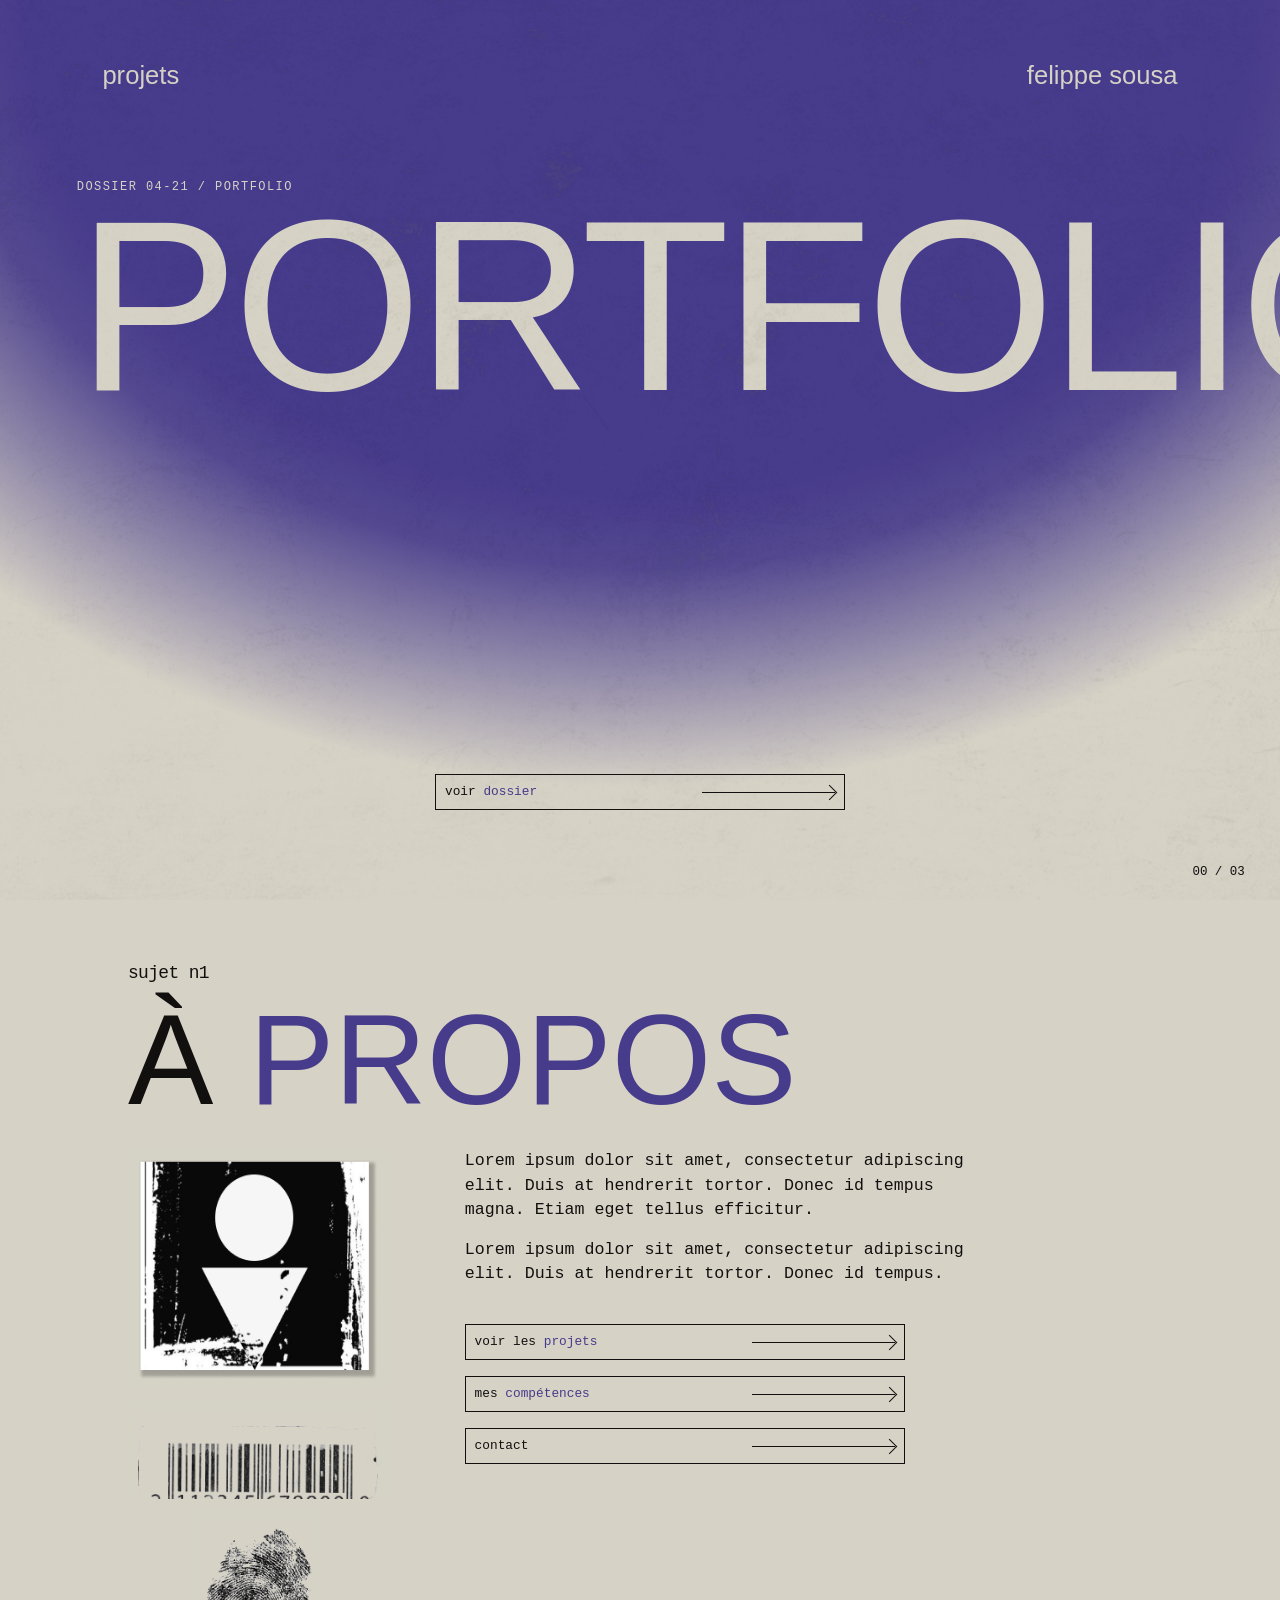
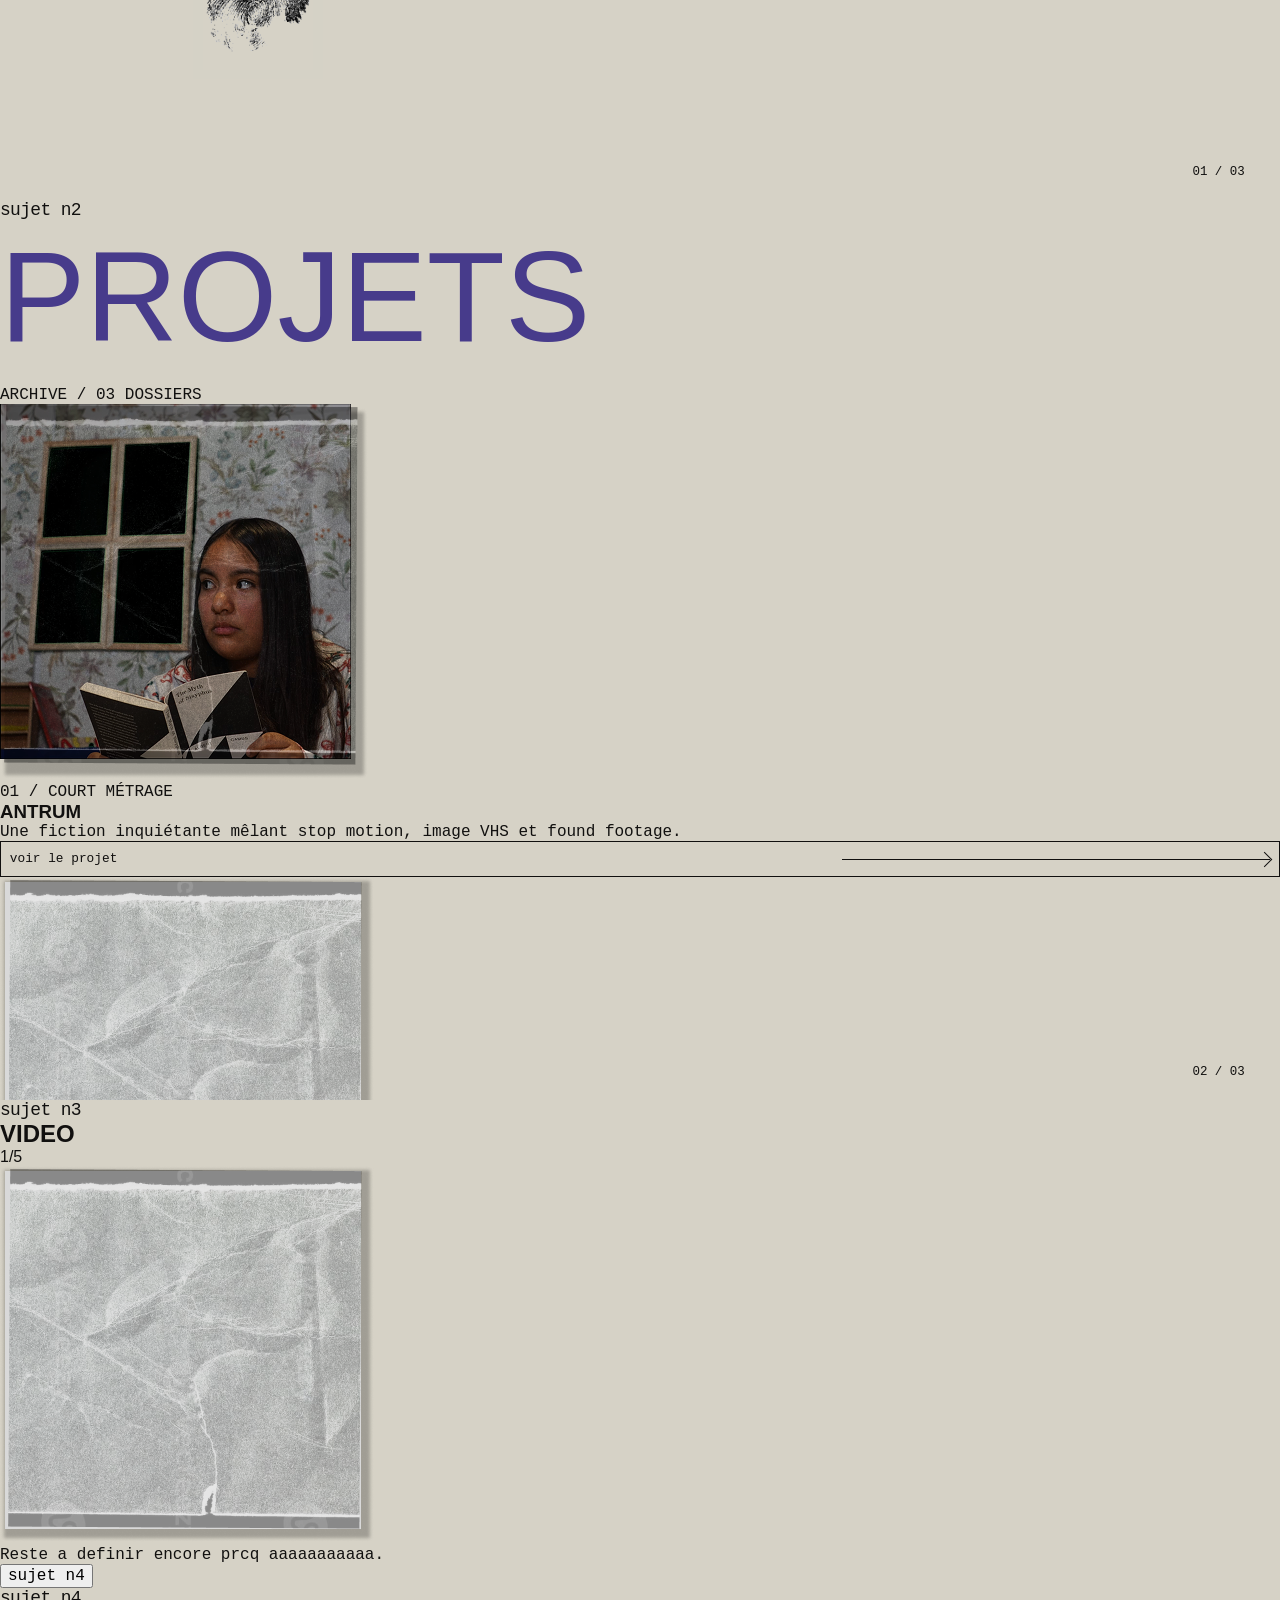
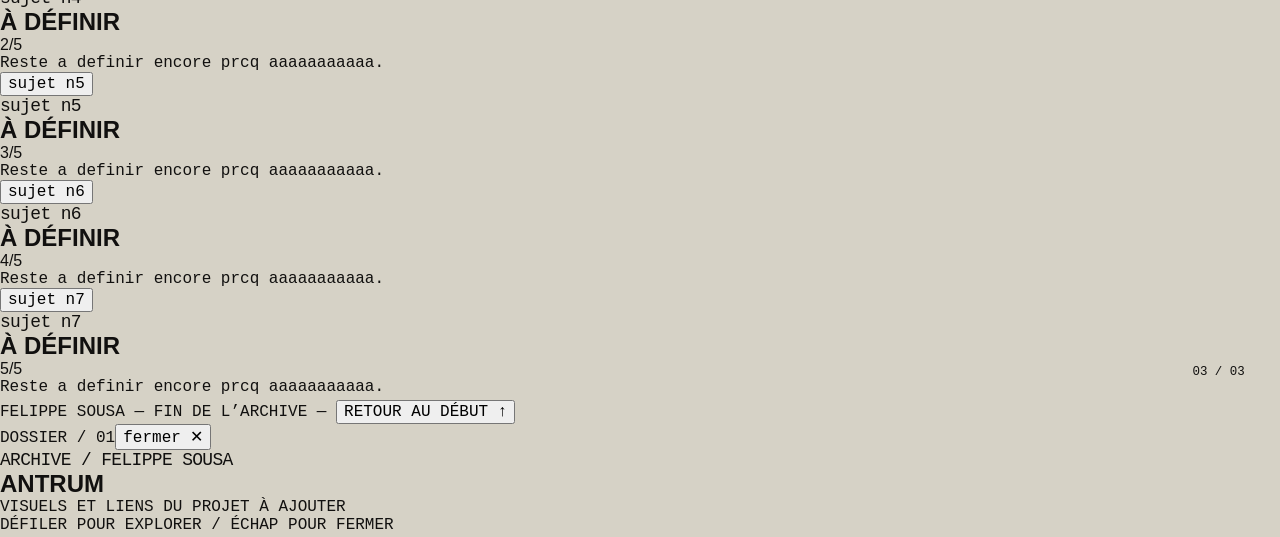
==== portfolio_fs/index.html @ 90d0d6af "avancé html et css" ====
<!doctype html>
<html lang="fr" class="no-js">
<head>
  <meta charset="utf-8">
  <meta name="viewport" content="width=device-width, initial-scale=1">
  <meta name="theme-color" content="#D6D2C6">
  <meta name="description" content="Portfolio de Felippe Sousa — vidéo, création numérique et projets multimédias.">
  <title>Felippe Sousa — Portfolio</title>
  <link rel="preload" href="assets/league-gothic.woff2" as="font" type="font/woff2" crossorigin>
  <link rel="stylesheet" href="styles.css?v=4">
  <script defer src="assets/gsap.min.js"></script>
  <script defer src="assets/ScrollTrigger.min.js"></script>
  <script defer src="script.js?v=4"></script>
</head>
<body class="is-intro">
  <a class="skip-link" href="#about">Aller au contenu</a>
  <div class="grain" aria-hidden="true"></div>

  <div id="intro" class="intro" aria-label="Chargement de l'archive">
    <div class="intro__content mono">
      <div class="intro__log" aria-hidden="true">
        <p class="terminal-line">&gt; initialisation de l’archive sécurisée...</p>
        <p class="terminal-line">&gt; établissement de la connexion chiffrée...</p>
        <p class="terminal-line">&gt; nœud : MTL-07</p>
        <p class="terminal-line">&gt; vérification du niveau d’autorisation...</p>
        <p class="terminal-line">&gt; niveau d’accès : ████</p>
        <p class="terminal-line">&gt; chargement des dossiers du sujet...</p>
      </div>
      <div class="intro__bar" aria-hidden="true"><span></span></div>
      <p class="intro__percent" aria-hidden="true">00 %</p>
      <p class="intro__warning">AVERTISSEMENT :<br>Tout accès non autorisé à ces fichiers est interdit.</p>
      <p class="intro__identity">SUJET : FELIPPE SOUSA<br>STATUT : ACTIF<br>DOSSIER : 04-21-<span class="block"></span></p>
      <p class="intro__ready">&gt; montage de l’archive...<br>&gt; ACCÈS AUTORISÉ</p>
    </div>
    <button class="intro__skip mono" type="button">passer l’intro →</button>
  </div>

  <main id="archive">
    <div class="stage" id="stage">
      <div class="track" id="track">
        <section class="panel hero enter-sheet" id="home" aria-labelledby="hero-title">
          <header class="hero__top"><button type="button" class="text-link" data-go="projects">projets</button><span>felippe sousa</span></header>
          <div class="hero__center">
            <p class="hero__eyebrow mono">DOSSIER 04-21 / PORTFOLIO</p>
            <h1 id="hero-title">PORTFOLIO</h1>
          </div>
          <div class="hero__bottom">
            <button class="archive-link line-button mono" type="button" data-go="about"><span>voir <em>dossier</em></span><span class="arrow" aria-hidden="true"></span></button>
          </div>
          <span class="panel-index mono">00 / 03</span>
        </section>

        <section class="panel about" id="about" aria-labelledby="about-title">
          <div class="about__body">
            <p class="subject mono">sujet n1</p>
            <h2 id="about-title">À <span>PROPOS</span></h2>
            <div class="about__grid">
              <div class="about__evidence">
                <div class="evidence-slot evidence-slot--profile"><img src="assets/images/profil.png"></div>
                <div class="evidence-slot evidence-slot--barcode"><img src="assets/images/code_barre.png"></div>
                <div class="evidence-slot evidence-slot--fingerprint"><img src="assets/images/empreinte.png"></div>
              </div>
              <div class="about__text mono">
                <p>Lorem ipsum dolor sit amet, consectetur adipiscing elit. Duis at hendrerit tortor. Donec id tempus magna. Etiam eget tellus efficitur.</p>
                <p>Lorem ipsum dolor sit amet, consectetur adipiscing elit. Duis at hendrerit tortor. Donec id tempus.</p>
                <div class="about__links">
                  <button class="line-button" type="button" data-go="projects"><span>voir les <em>projets</em></span><span class="arrow" aria-hidden="true"></span></button>
                  <button class="line-button" type="button" data-go="skills"><span>mes <em>compétences</em></span><span class="arrow" aria-hidden="true"></span></button>
                  <button class="line-button" type="button" data-open="contact"><span>contact</span><span class="arrow" aria-hidden="true"></span></button>
                </div>
              </div>
            </div>
          </div>
          <span class="panel-index mono">01 / 03</span>
        </section>

        <section class="panel projects" id="projects" aria-labelledby="projects-title">
          <div class="projects__inner" id="projects-inner">
            <p class="subject mono">sujet n2</p>
            <h2 id="projects-title"><span>PROJETS</h2>
            <p class="projects__count mono">ARCHIVE / 03 DOSSIERS</p>
            <div class="project-list">
              <article class="project-card">
                <div class="project-card__image project-card__image--antrum"><img class="project-card__photo" src="assets/images/ANTRUM.png"></div>
                <div class="project-card__info"><p class="mono project-card__number">01 / COURT MÉTRAGE</p><h3>ANTRUM</h3><p class="mono">Une fiction inquiétante mêlant stop motion, image VHS et found footage.</p></div>
                <button class="line-button mono" type="button" data-open="antrum"><span>voir le projet</span><span class="arrow" aria-hidden="true"></span></button>
              </article>
              <article class="project-card">
                <div class="project-card__image project-card__image--pending"><img class="project-card__photo" src="assets/images/projet_non_specifier.png"></div>
                <div class="project-card__info"><p class="mono project-card__number">02 / DOSSIER À COMPLÉTER</p><h3>PROJET 02</h3><p class="mono">> Lorem ipsum dolor sit amet.> Lorem ipsum dolor sit amet.> Lorem ipsum</p></div>
                <button class="line-button mono" type="button" data-open="project-02"><span>voir le projet</span><span class="arrow" aria-hidden="true"></span></button>
              </article>
              <article class="project-card">
                <div class="project-card__image project-card__image--pending"><img class="project-card__photo" src="assets/images/projet_non_specifier.png"></div>
                <div class="project-card__info"><p class="mono project-card__number">03 / DOSSIER À COMPLÉTER</p><h3>PROJET 03</h3><p class="mono">> Lorem ipsum dolor sit amet.> Lorem ipsum dolor sit amet.> Lorem ipsum</p></div>
                <button class="line-button mono" type="button" data-open="project-03"><span>voir le projet</span><span class="arrow" aria-hidden="true"></span></button>
              </article>
            </div>
            <p class="projects__end mono">FIN DES DOSSIERS / DÉFILER POUR LES COMPÉTENCES ↓</p>
          </div>
          <span class="panel-index mono">02 / 03</span>
        </section>

        <section class="panel skills" id="skills" aria-label="Compétences">
          <article class="skill-card skill-card--base" aria-labelledby="video-title">
            <div class="skill-card__content">
              <p class="subject mono">sujet n3</p><h2 id="video-title">VIDEO</h2><p class="skill-card__fraction">1/5</p>
              <div class="skill-card__grid"><div class="skill-image"><img class="skill-image__photo" src="assets/images/projet_non_specifier.png"></div><p class="mono skill-card__desc">Reste a definir encore prcq aaaaaaaaaaa.</p></div>
            </div>
          </article>
          <article class="skill-card skill-card--stack" aria-label="Sujet numéro quatre"><button class="skill-card__tab mono" type="button">sujet n4</button><div class="skill-card__content"><p class="subject mono">sujet n4</p><h2>À DÉFINIR</h2><p class="skill-card__fraction">2/5</p><p class="mono skill-card__empty">Reste a definir encore prcq aaaaaaaaaaa.</p></div></article>
          <article class="skill-card skill-card--stack" aria-label="Sujet numéro cinq"><button class="skill-card__tab mono" type="button">sujet n5</button><div class="skill-card__content"><p class="subject mono">sujet n5</p><h2>À DÉFINIR</h2><p class="skill-card__fraction">3/5</p><p class="mono skill-card__empty">Reste a definir encore prcq aaaaaaaaaaa.</p></div></article>
          <article class="skill-card skill-card--stack" aria-label="Sujet numéro six"><button class="skill-card__tab mono" type="button">sujet n6</button><div class="skill-card__content"><p class="subject mono">sujet n6</p><h2>À DÉFINIR</h2><p class="skill-card__fraction">4/5</p><p class="mono skill-card__empty">Reste a definir encore prcq aaaaaaaaaaa.</p></div></article>
          <article class="skill-card skill-card--stack" aria-label="Sujet numéro sept"><button class="skill-card__tab mono" type="button">sujet n7</button><div class="skill-card__content"><p class="subject mono">sujet n7</p><h2>À DÉFINIR</h2><p class="skill-card__fraction">5/5</p><p class="mono skill-card__empty">Reste a definir encore prcq aaaaaaaaaaa.</p></div></article>
          <span class="panel-index mono">03 / 03</span>
        </section>
      </div>
    </div>
    <footer class="end-note mono">FELIPPE SOUSA <span>— FIN DE L’ARCHIVE —</span> <button type="button" data-go="home">RETOUR AU DÉBUT ↑</button></footer>
  </main>

  <div class="detail" id="detail" role="dialog" aria-modal="true" aria-labelledby="detail-title" aria-hidden="true" inert>
    <div class="detail__top mono"><span id="detail-number">DOSSIER / 01</span><button class="detail__close" type="button" aria-label="Fermer le dossier">fermer ✕</button></div>
    <div class="detail__body"><p class="subject mono">ARCHIVE / FELIPPE SOUSA</p><h2 id="detail-title">ANTRUM</h2><p id="detail-text" class="mono"></p><div class="detail__frame mono">VISUELS ET LIENS DU PROJET À AJOUTER</div></div>
    <div class="detail__bottom mono">DÉFILER POUR EXPLORER / ÉCHAP POUR FERMER</div>
  </div>
</body>
</html>
---- portfolio_fs/styles.css ----
/* polices couleurs etc*/
@font-face {
  font-family: League Gothic;
  src: url('assets/league-gothic.woff2') format('woff2');
  font-display: swap;
}

@font-face {
  font-family: IBM Plex Mono;
  src: url('assets/ibm-plex-mono.woff2') format('woff2');
  font-display: swap;
}

@font-face {
  font-family: IBM Plex Mono;
  src: url('assets/ibm-plex-mono-semibold.woff2') format('woff2');
  font-weight: 600;
  font-display: swap;
}

:root {
  --paper: #d6d2c6;
  --purple: #473b8b;
  --ink: #11100f;
  --tab: 3rem;
  --mono: 'IBM Plex Mono',monospace;
  --display: 'League Gothic',Impact,sans-serif;
}

* {
  box-sizing: border-box;
}

html {
  background: var(--paper);
  scroll-behavior: auto;
}

body {
  margin: 0;
  color: var(--ink);
  background: var(--paper);
  font-family: var(--display);
  overflow-x: hidden;
}

body.is-intro {
  overflow: hidden;
}

button {
  font: inherit;
  cursor: pointer;
}

button:focus-visible,a:focus-visible {
  outline: 3px solid var(--purple);
  outline-offset: 4px;
}

h1,h2,h3,p {
  margin: 0;
}

a {
  color: inherit;
}

.mono {
  font-family: var(--mono);
}

.grain {
  position: fixed;
  inset: 0;
  z-index: 100;
  pointer-events: none;

  background-image: url("assets/images/texture2.png");
  background-position: center;
  background-size: cover;
  background-repeat: no-repeat;

  mix-blend-mode: difference;
  opacity: 0.2;
}

.skip-link {
  position: fixed;
  top: -5rem;
  left: 1rem;
  z-index: 110;
  background: var(--paper);
  padding: .7rem;
}

.skip-link:focus {
  top: 1rem;
}

/* intro, barre de chargement, text */
.intro {
  position: fixed;
  inset: 0;
  z-index: 50;
  background: var(--paper);
  display: flex;
  align-items: center;
  justify-content: center;
}

.intro__content {
  width: min(72%,490px);
  font-size: clamp(.75rem,1.05vw,.92rem);
  line-height: 1.35;
}

.intro__log {
  min-height: 8.6em;
}

.terminal-line {
  opacity: 0;
}

.terminal-line.is-typing::after {
  content: "▮";
  animation: cursor-blink .55s step-end infinite;
}

@keyframes cursor-blink {
  50% {
    opacity: 0;
  }

}

.intro__bar {
  opacity: 0;
  height: 13px;
  background: #bbb9b0;
  width: 84%;
  margin: 1rem 0 .4rem;
}

.intro__bar span {
  display: block;
  width: 0;
  height: 100%;
  background: var(--ink);
}

.intro__percent {
  opacity: 0;
  margin-bottom: 1.5rem;
}

.intro__warning {
  opacity: 0;
  max-width: 26ch;
  margin-bottom: 1.6rem;
}

.intro__identity {
  opacity: 0;
  line-height: 1.5;
}

.intro__identity .block {
  display: inline-block;
  width: 28px;
  height: 10px;
  background: #111;
}

.intro__ready {
  margin-top: 1.7rem;
  opacity: 0;
}

.intro__skip {
  position: absolute;
  right: clamp(1rem,6vw,6rem);
  bottom: 3rem;
  border: 0;
  background: none;
  text-decoration: underline;
  font-size: .8rem;
}

.no-js .intro,.no-gsap .intro {
  display: none;
}

.no-js body,.no-gsap body {
  overflow: auto;
}


/* dégradé qui rentre dans a propos */
.track::before {
  content: "";
  position: absolute;
  z-index: 0;
  left: 0;
  top: 0;
  width: 130vw;
  height: 100svh;
  pointer-events: none;
  background: radial-gradient(ellipse 100vw 115svh at 50vw 0,#473b8b 0 48%,rgba(71,59,139,.9) 55%,rgba(71,59,139,.48) 65%,rgba(71,59,139,0) 76%);
}

.panel {
  z-index: 1;
  width: 100vw;
  flex: 0 0 100vw;
  height: 100svh;
  position: relative;
  overflow: hidden;
}

.panel-index {
  position: absolute;
  right: 2.2rem;
  bottom: 1.3rem;
  font-size: .78rem;
  z-index: 5;
}

.subject {
  font-size: clamp(.9rem,1.4vw,1.15rem);
  letter-spacing: -.035em;
}

/* hero portfolio */
.hero {
  background: transparent;
  color: var(--paper);
}

.enter-sheet {
  transform: none;
}

.hero__top {
  position: absolute;
  top: 7%;
  left: 8%;
  right: 8%;
  display: flex;
  justify-content: space-between;
  font-size: clamp(1.25rem,2vw,1.7rem);
  line-height: 1;
}

.text-link {
  border: 0;
  background: none;
  color: inherit;
  padding: 0;
}

.text-link:hover {
  text-decoration: underline;
}

.hero__center {
  position: absolute;
  top: 20%;
  left: 50%;
  width: max-content;
  max-width: 88vw;
  transform: translateX(-50%);
}

.hero__eyebrow {
  font-size: .75rem;
  letter-spacing: .12em;
  margin-bottom: .8rem;
}

.hero h1 {
  font-size: clamp(7rem,19vw,24rem);
  font-weight: 400;
  line-height: .82;
  letter-spacing: -.025em;
  white-space: nowrap;
}

.hero__bottom {
  position: absolute;
  bottom: 10%;
  left: 34%;
  width: 32%;
  min-width: 300px;
}

.hero .panel-index {
  color: var(--ink);
}

/* tous les boutons avec le hover mauve */

.line-button {
  border: 1px solid currentColor;
  position: relative;
  display: flex;
  align-items: center;
  justify-content: space-between;
  gap: 1rem;
  width: 100%;
  min-height: 2.25rem;
  padding: .15rem .55rem;
  background: transparent;
  color: var(--ink);
  overflow: hidden;
  text-align: left;
  font-family: var(--mono);
  font-size: clamp(.78rem,1vw,1rem);
  line-height: 1.25;
  isolation: isolate;
  transition: color .3s;
}

.line-button::before {
  content: '';
  position: absolute;
  inset: 0;
  background: var(--purple);
  transform: translateX(-101%);
  transition: transform 1s cubic-bezier(.22,1,.36,1);
  z-index: -1;
}

.line-button:hover::before,.line-button:focus-visible::before {
  transform: translateX(0);
}

.line-button:hover,.line-button:focus-visible {
  color: var(--paper);
}

.line-button em {
  font-style: normal;
  color: var(--purple);
  transition: color .3s;
}

.line-button:hover em,.line-button:focus-visible em {
  color: var(--paper);
}

.arrow {
  width: 34%;
  min-width: 48px;
  height: 1px;
  background: currentColor;
  position: relative;
  flex-shrink: 0;
}

.arrow::after {
  content: '';
  position: absolute;
  width: 10px;
  height: 10px;
  right: 0;
  top: -5px;
  border-top: 1px solid currentColor;
  border-right: 1px solid currentColor;
  transform: rotate(45deg);
}

.hero .line-button {
  color: var(--ink);
}

.hero .line-button:hover,.hero .line-button:focus-visible {
  color: var(--paper);
}

/* a propos */
.about {
  background: transparent;
}

.projects,.skills,.skill-card {
  background: var(--paper);
}

.about__body {
  width: min(80vw,1050px);
  margin: 0 auto;
  padding-top: 7svh;
}

.about h2,.projects h2 {
  font-size: clamp(5rem,10vw,10rem);
  font-weight: 400;
  line-height: .95;
  margin: 1rem 0 1.8rem;
}

.about h2 span,.projects h2 span {
  color: var(--purple);
}

.about__grid {
  display: grid;
  grid-template-columns: minmax(165px,260px) minmax(290px,500px);
  align-items: start;
  gap: clamp(2rem,6vw,7rem);
}

.about__evidence {
  height: min(60svh,530px);
  display: grid;
  grid-template-rows: 1.7fr .7fr 1.2fr;
  gap: .7rem;
}

.about__text {
  font-size: clamp(.92rem,1.3vw,1.1rem);
  line-height: 1.45;
}

.about__text p+p {
  margin-top: 1rem;
}

.about__links {
  margin-top: 2.4rem;
  display: grid;
  gap: 1rem;
}

.about__links .line-button {
  max-width: 440px;
}

/* les "evidences" images */
.evidence-slot {
  display: grid;
  place-items: center;
  background: rgba(214,210,198,.58);
  text-align: center;
  padding: .6rem;
  overflow: hidden;
}

.evidence-slot--fingerprint {
  width: 50%;
  justify-self: center;
  object-fit: contain;
}

.evidence-slot img {
  display: block;
  width: 100%;
  height: 100%;
}



}
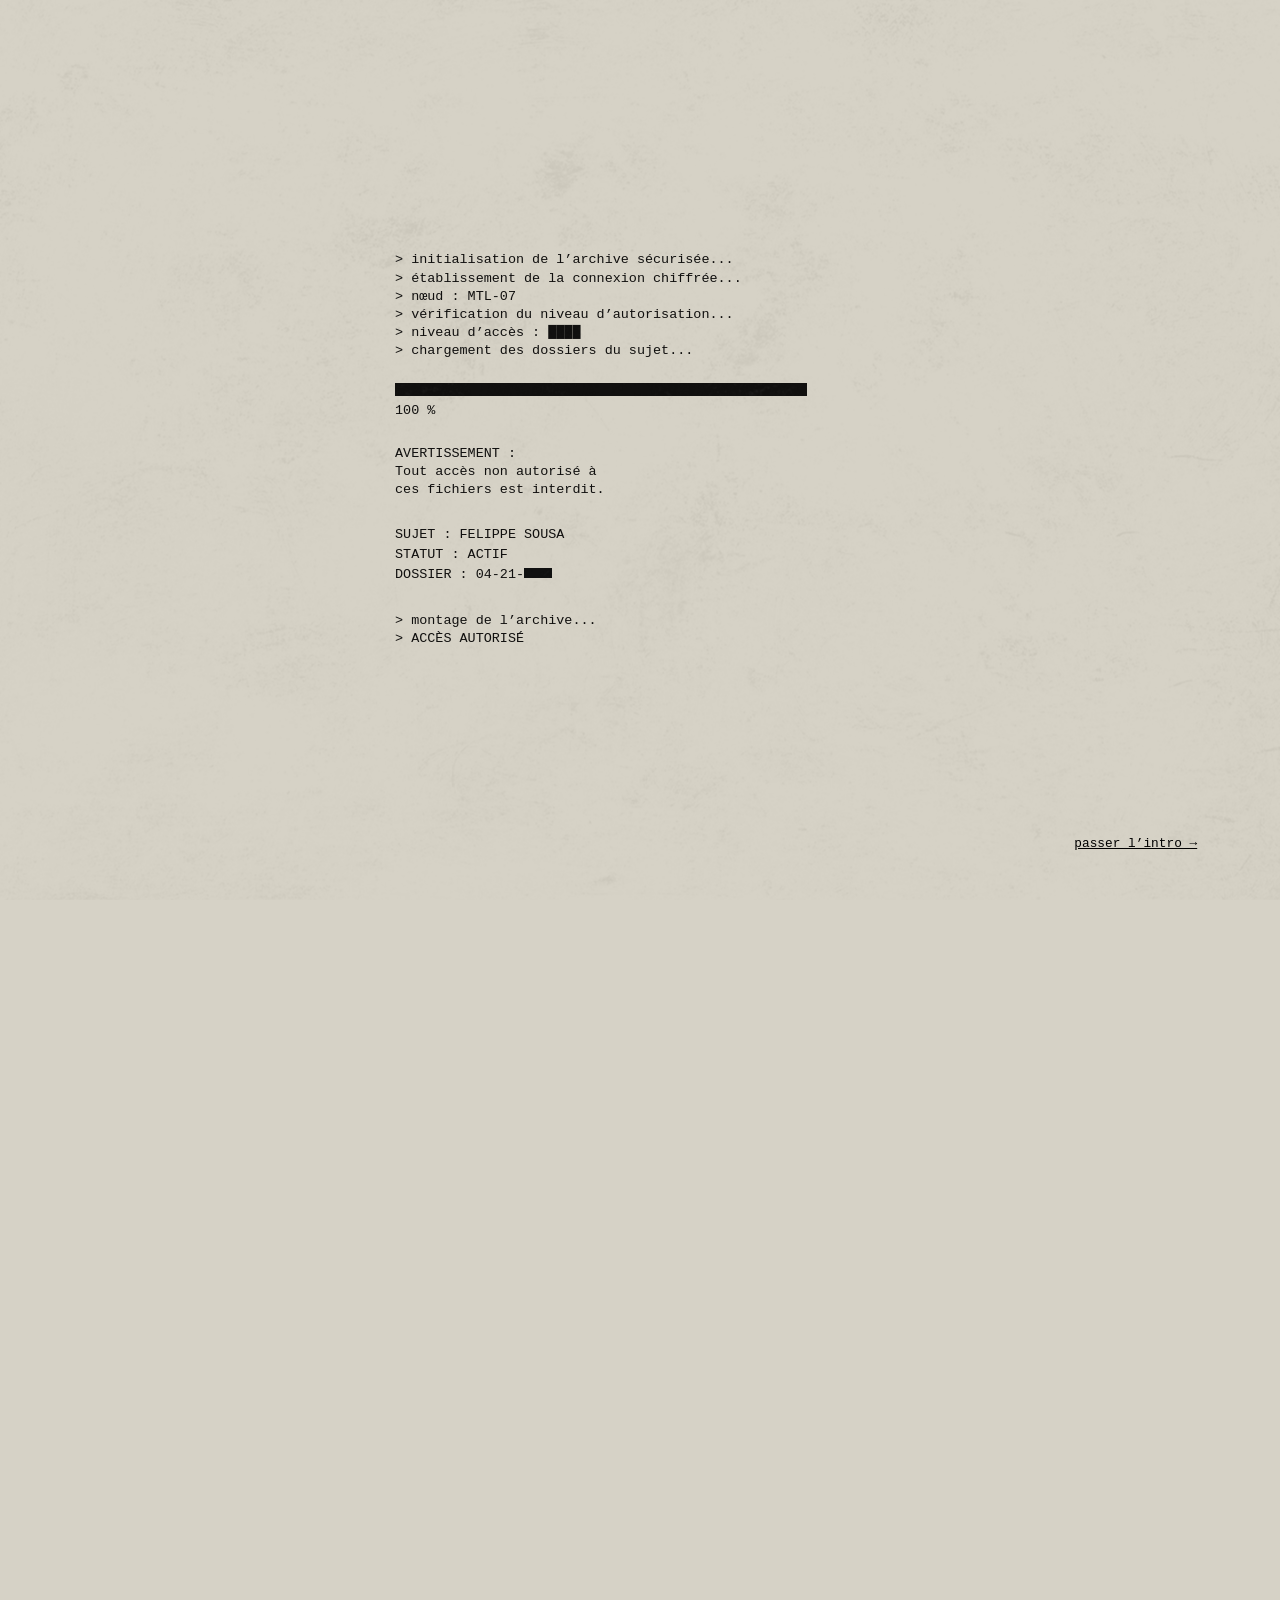
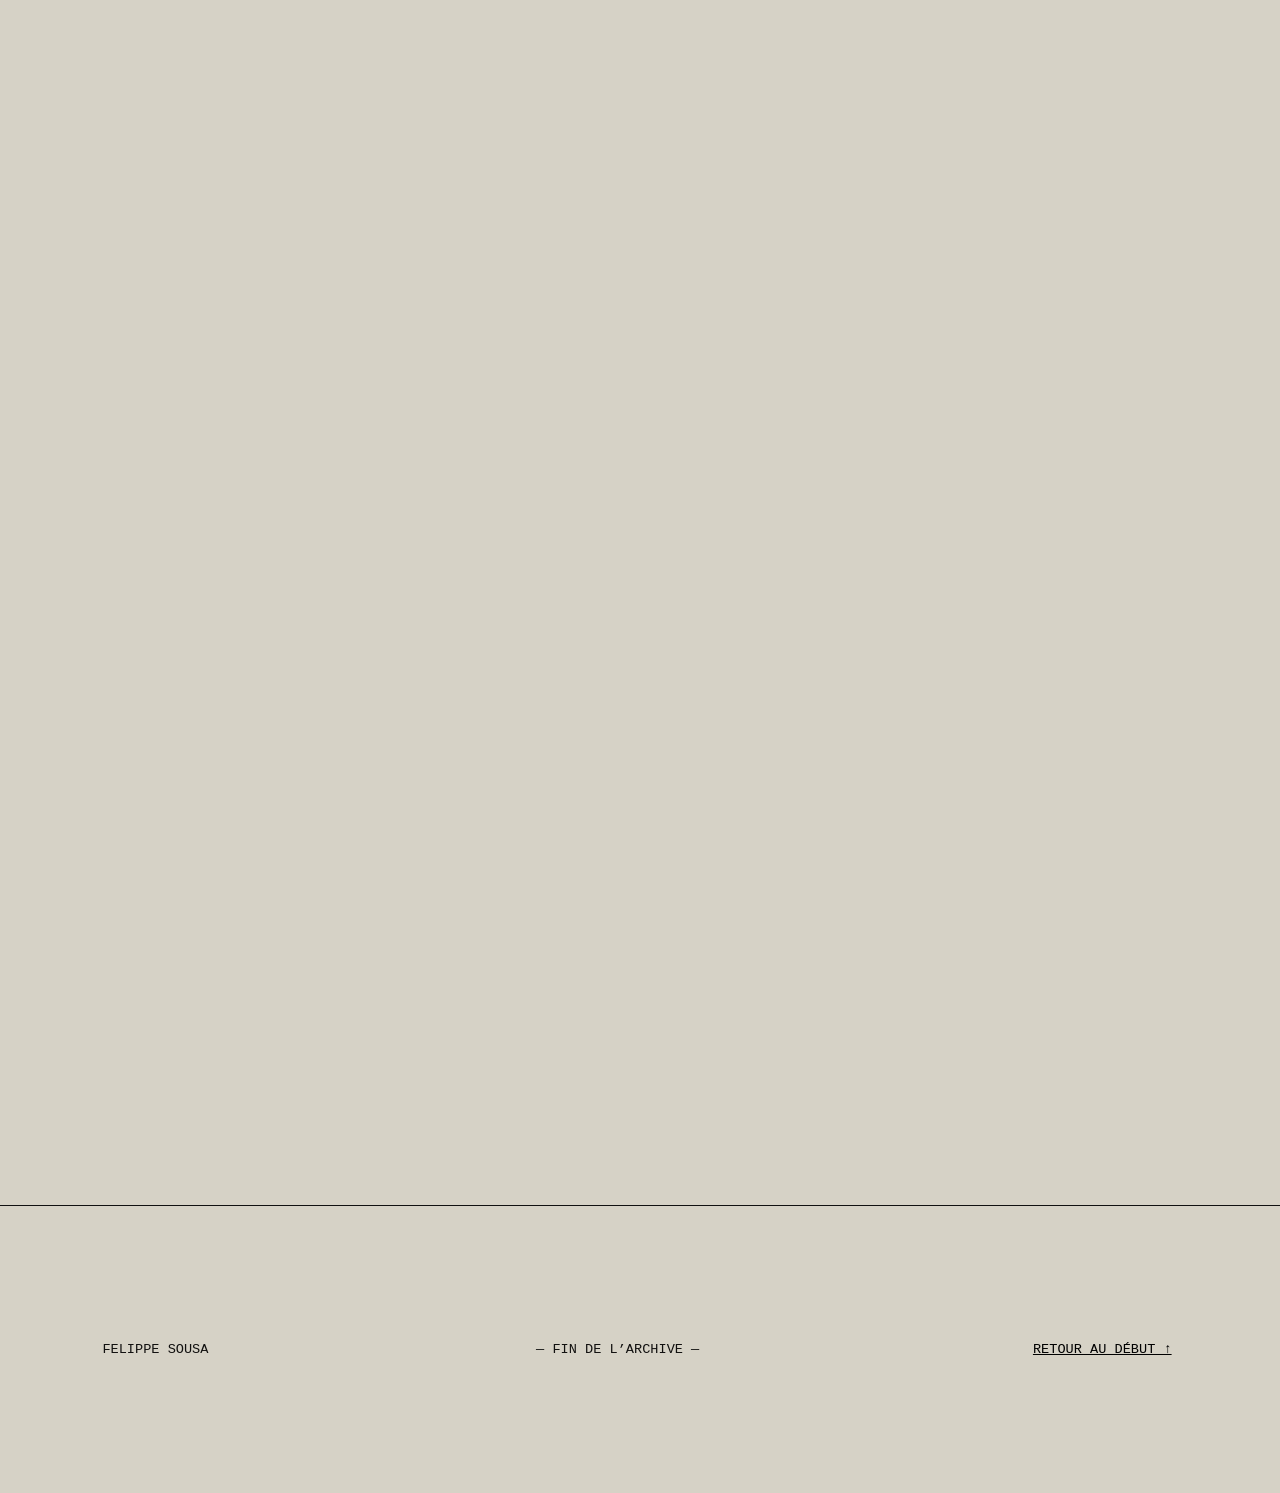
==== commit ebb13b76: "anims et scroll fonctionnel" ====
--- a/portfolio_fs/index.html
+++ b/portfolio_fs/index.html
@@ -4,13 +4,13 @@
   <meta charset="utf-8">
   <meta name="viewport" content="width=device-width, initial-scale=1">
   <meta name="theme-color" content="#D6D2C6">
-  <meta name="description" content="Portfolio de Felippe Sousa — vidéo, création numérique et projets multimédias.">
+  <meta name="description" content="Portfolio de Felippe Sousa">
   <title>Felippe Sousa — Portfolio</title>
   <link rel="preload" href="assets/league-gothic.woff2" as="font" type="font/woff2" crossorigin>
-  <link rel="stylesheet" href="styles.css?v=4">
+  <link rel="stylesheet" href="styles.css">
   <script defer src="assets/gsap.min.js"></script>
   <script defer src="assets/ScrollTrigger.min.js"></script>
-  <script defer src="script.js?v=4"></script>
+  <script defer src="script.js"></script>
 </head>
 <body class="is-intro">
   <a class="skip-link" href="#about">Aller au contenu</a>
--- a/portfolio_fs/styles.css
+++ b/portfolio_fs/styles.css
@@ -196,6 +196,21 @@
   overflow: auto;
 }
 
+/* 4 sections, scrolltrigger epingle et deplace */
+
+.stage {
+  height: 100svh;
+  position: relative;
+}
+
+.track {
+  position: relative;
+  isolation: isolate;
+  width: 400vw;
+  height: 100%;
+  display: flex;
+  will-change: transform;
+}
 
 /* dégradé qui rentre dans a propos */
 .track::before {
@@ -460,6 +475,664 @@
   height: 100%;
 }
 
-
-
-}
+/* les porjets */
+.projects__inner {
+  width: min(72vw,750px);
+  margin: auto;
+  padding: 7svh 0 13svh;
+  will-change: transform;
+}
+
+.projects h2 {
+  margin-bottom: .25rem;
+}
+
+.projects__count {
+  font-size: .78rem;
+  border-top: 1px solid #333;
+  padding-top: .7rem;
+  margin-bottom: 3rem;
+}
+
+.project-list {
+  display: grid;
+  gap: 3.7rem;
+}
+
+.project-card {
+  display: grid;
+  grid-template-columns: 42% 1fr;
+  gap: 1.2rem 2.5rem;
+  align-items: start;
+}
+
+.project-card__image {
+  position: relative;
+  aspect-ratio: 1/1;
+  display: grid;
+  place-items: center;
+  border: 1px solid #333;
+  box-shadow: 5px 6px 0 #0002;
+  overflow: hidden;
+}
+
+.project-card__photo {
+  position: absolute;
+  inset: 0;
+  width: 100%;
+  height: 100%;
+  object-fit: cover;
+}
+
+.project-card__image--antrum {
+  background: var(--ink);
+  color: #eee;
+}
+
+.project-card__image--antrum::after {
+  content: '';
+  position: absolute;
+  inset: 0;
+  background: linear-gradient(135deg,#000a,#0005);
+  pointer-events: none;
+}
+
+.project-card__image--antrum .antrum-wordmark {
+  position: relative;
+  z-index: 1;
+  font-family: var(--display);
+  font-size: clamp(2rem,4vw,4rem);
+  line-height: .8;
+  text-align: center;
+  text-shadow: 2px 3px 3px #000;
+}
+
+/* Cette ancienne capture est recadrée uniquement tant que tu ne l’as pas remplacée. */
+.project-card__photo[src$="a-remplacer--antrum.png"] {
+  inset: auto;
+  left: -1228px;
+  top: -116px;
+  width: 1928px;
+  height: 565px;
+  max-width: none;
+  object-fit: fill;
+}
+
+.project-card__image--antrum small {
+  font: .6rem var(--mono);
+  letter-spacing: .05em;
+}
+
+/* La mention temporaire disparaît automatiquement quand le src change. */
+.asset-note {
+  position: absolute;
+  left: 0;
+  right: 0;
+  bottom: 0;
+  z-index: 2;
+  display: none;
+  padding: .45rem .65rem;
+  background: rgba(214,210,198,.97);
+  border-top: 1px solid var(--ink);
+  color: var(--ink);
+  font-size: clamp(.68rem,.85vw,.8rem);
+  line-height: 1.35;
+  text-align: left;
+}
+
+.project-card__photo[src$="a-remplacer--antrum.png"]~.asset-note,.skill-image__photo[src$="a-remplacer--video.png"]~.asset-note {
+  display: block;
+}
+
+.project-card__image--pending {
+  background: repeating-linear-gradient(35deg,#c4c1b8 0 1px,transparent 1px 14px),linear-gradient(135deg,#a9a9a7,#d7d5ce);
+  color: #555;
+  font-family: var(--mono);
+  font-size: .85rem;
+  text-align: center;
+}
+
+.project-card__number {
+  font-size: .75rem;
+  margin-bottom: .8rem;
+}
+
+.project-card h3 {
+  font-size: clamp(3rem,5.5vw,6rem);
+  line-height: .9;
+  font-weight: 400;
+  margin-bottom: 1rem;
+}
+
+.project-card__info>p:last-child {
+  font-size: clamp(.85rem,1.2vw,1rem);
+  line-height: 1.5;
+  max-width: 29ch;
+}
+
+.project-card .line-button {
+  grid-column: 1/-1;
+}
+
+.projects__end {
+  margin: 5rem 0 0;
+  text-align: center;
+  font-size: .78rem;
+}
+
+/* Compétences : les vrais bords des fiches restent visibles en bas. */
+/* ===== 08 — Compétences et image vidéo ===== */
+.skills {
+  isolation: isolate;
+}
+
+.skill-card {
+  position: absolute;
+  inset: 0;
+  border-top: 1px solid #111;
+  overflow: hidden;
+}
+
+.skill-card--base {
+  z-index: 0;
+  border: 0;
+}
+
+.skill-card--stack {
+  bottom: auto;
+  height: 100%;
+  box-shadow: 0 -4px 12px #0001;
+}
+
+/* 12, 9, 6 et 3 rem : les 4 onglets sont déjà là avant de défiler. */
+.skill-card--stack:nth-of-type(2) {
+  top: calc(100% - 12rem);
+  z-index: 2;
+}
+
+.skill-card--stack:nth-of-type(3) {
+  top: calc(100% - 9rem);
+  z-index: 3;
+}
+
+.skill-card--stack:nth-of-type(4) {
+  top: calc(100% - 6rem);
+  z-index: 4;
+}
+
+.skill-card--stack:nth-of-type(5) {
+  top: calc(100% - 3rem);
+  z-index: 5;
+}
+
+.skill-card__tab {
+  position: relative;
+  z-index: 1;
+  width: 100%;
+  border: 0;
+  border-bottom: 1px solid var(--ink);
+  color: var(--ink);
+  background: transparent;
+  text-align: left;
+  cursor: pointer;
+  height: var(--tab);
+  display: flex;
+  align-items: center;
+  padding-left: max(8vw,calc(50vw - 450px));
+  font-size: clamp(.86rem,1.3vw,1.05rem);
+  transition: transform .25s,background .25s,box-shadow .25s;
+}
+
+.skill-card__tab:hover,.skill-card__tab:focus-visible {
+  transform: translateY(-6px);
+  background: #c8c2db;
+  box-shadow: 0 6px 9px #0002;
+}
+
+.skill-card__content {
+  width: min(72vw,900px);
+  margin: 0 auto;
+  padding-top: 8svh;
+}
+
+.skill-card--stack .skill-card__content {
+  padding-top: 5svh;
+}
+
+.skill-card h2 {
+  font-weight: 400;
+  font-size: clamp(5rem,9vw,9rem);
+  line-height: .9;
+  margin: 1.25rem 0 .4rem;
+}
+
+.skill-card__fraction {
+  font-size: clamp(1.4rem,2vw,2rem);
+}
+
+.skill-card__grid {
+  display: grid;
+  grid-template-columns: 45% 1fr;
+  gap: clamp(2rem,8vw,9rem);
+  align-items: start;
+  margin-top: 4svh;
+}
+
+.skill-image {
+  position: relative;
+  width: min(100%,350px);
+  aspect-ratio: 1;
+  overflow: hidden;
+  border: 1px solid #888;
+  box-shadow: 6px 8px 0 #0002;
+}
+
+.skill-image__photo {
+  position: absolute;
+  inset: 0;
+  width: 100%;
+  height: 100%;
+  object-fit: cover;
+}
+
+/* Même idée pour la capture vidéo : ton vrai fichier prend toute la case automatiquement. */
+.skill-image__photo[src$="a-remplacer--video.png"] {
+  inset: auto;
+  left: -244px;
+  top: -320px;
+  width: 1251px;
+  height: 898px;
+  max-width: none;
+  object-fit: fill;
+}
+
+.skill-card__desc,.skill-card__empty {
+  font-size: clamp(1rem,1.4vw,1.2rem);
+  line-height: 1.5;
+}
+
+.skill-card__empty {
+  margin-top: 5rem;
+  max-width: 28ch;
+}
+
+.skills>.panel-index {
+  z-index: 10;
+  pointer-events: none;
+}
+
+/* ===== 09 — Pied de page ===== */
+.end-note {
+  min-height: 32svh;
+  padding: 5rem 8%;
+  display: flex;
+  justify-content: space-between;
+  align-items: center;
+  gap: 2rem;
+  border-top: 1px solid #111;
+  font-size: .85rem;
+}
+
+.end-note button {
+  background: none;
+  border: 0;
+  text-decoration: underline;
+  font: inherit;
+}
+
+/* Les dossiers s’ouvrent au-dessus de tout ; script.js gère le clavier. */
+/* ===== 10 — Dossiers plein écran ===== */
+.detail {
+  position: fixed;
+  inset: 0;
+  z-index: 80;
+  background: var(--purple);
+  color: var(--paper);
+  transform: translateX(-101%);
+  visibility: hidden;
+  overflow-y: auto;
+  padding: clamp(1.3rem,5vw,5rem);
+}
+
+.detail__top,.detail__bottom {
+  display: flex;
+  justify-content: space-between;
+  gap: 1rem;
+  font-size: .83rem;
+}
+
+.detail__close {
+  background: none;
+  border: 1px solid currentColor;
+  color: inherit;
+  padding: .55rem .8rem;
+  font: inherit;
+}
+
+.detail__body {
+  width: min(80%,820px);
+  margin: 6svh auto 7svh;
+}
+
+.detail h2 {
+  font-size: clamp(6rem,16vw,16rem);
+  line-height: .9;
+  font-weight: 400;
+  margin: 1rem 0 2rem;
+}
+
+.detail__body>p#detail-text {
+  font-size: clamp(1rem,1.6vw,1.3rem);
+  line-height: 1.55;
+  max-width: 47ch;
+}
+
+.detail__frame {
+  margin-top: 3.5rem;
+  border: 1px solid #d6d2c6;
+  height: 30svh;
+  display: grid;
+  place-items: center;
+  text-align: center;
+  padding: 1rem;
+  font-size: .85rem;
+}
+
+/* ===== 11 — Mode sans GSAP / animations réduites ===== */
+.no-js .stage,.no-gsap .stage {
+  height: auto;
+}
+
+.no-js .track,.no-gsap .track {
+  display: block;
+  width: 100%;
+  transform: none!important;
+}
+
+.no-js .panel,.no-gsap .panel {
+  height: auto;
+  min-height: 100svh;
+}
+
+.no-js .hero,.no-gsap .hero {
+  height: 100svh;
+  transform: none;
+}
+
+.no-js .projects__inner,.no-gsap .projects__inner {
+  transform: none!important;
+}
+
+.no-js .skills,.no-gsap .skills {
+  min-height: 110svh;
+}
+
+/* Lecture normale si GSAP est absent ou si les animations sont réduites. */
+.no-gsap .skills,.no-js .skills {
+  height: auto;
+  min-height: 0;
+  overflow: visible;
+}
+
+.no-gsap .skill-card,.no-js .skill-card {
+  position: relative;
+  top: auto!important;
+  min-height: 72svh;
+}
+
+.no-gsap .skill-card__tab,.no-js .skill-card__tab {
+  height: auto;
+  padding: 1rem 8%;
+}
+
+.no-gsap .skill-card__content,.no-js .skill-card__content {
+  padding: 3rem 0 5rem;
+}
+
+/* ===== 12 — Téléphone et tablette (760 px et moins) ===== */
+@media(max-width:760px) {
+  :root {
+    --tab: 2.65rem;
+  }
+
+  .stage {
+    height: auto;
+  }
+
+  .track {
+    display: block;
+    width: 100%;
+    will-change: auto;
+  }
+
+  .track::before {
+    width: 100vw;
+    height: 115svh;
+    background: radial-gradient(ellipse 100vw 110svh at 50vw 0,#473b8b 0 45%,rgba(71,59,139,.75) 65%,rgba(71,59,139,0) 88%);
+  }
+
+  .panel {
+    height: auto;
+    min-height: 100svh;
+    width: 100%;
+    overflow: visible;
+  }
+
+  .hero {
+    height: 100svh;
+    overflow: hidden;
+  }
+
+  .hero__top {
+    left: 6%;
+    right: 6%;
+    top: 6%;
+  }
+
+  .hero__center {
+    top: 27%;
+    max-width: 88vw;
+  }
+
+  .hero h1 {
+    font-size: clamp(5.4rem,21vw,12rem);
+  }
+
+  .hero__eyebrow {
+    font-size: .65rem;
+  }
+
+  .hero__bottom {
+    width: 65%;
+    min-width: 0;
+    left: 18%;
+    bottom: 11%;
+  }
+
+  .about__body {
+    width: 88%;
+    padding: 4.5rem 0 4rem;
+  }
+
+  .about h2,.projects h2 {
+    font-size: clamp(5rem,17vw,8rem);
+  }
+
+  .about__grid {
+    grid-template-columns: minmax(110px,30%) 1fr;
+    gap: 1rem;
+  }
+
+  .about__evidence {
+    height: min(55svh, 480px);
+    max-height: 55svh;
+  }
+
+  .about__text {
+    font-size: .83rem;
+  }
+
+  .about__links {
+    gap: .55rem;
+    margin-top: 1rem;
+  }
+
+  .line-button {
+    font-size: .72rem;
+  }
+
+  .arrow {
+    width: 22%;
+    min-width: 25px;
+  }
+
+  .projects__inner {
+    width: 86%;
+    padding: 4.5rem 0 5rem;
+    transform: none!important;
+  }
+
+  .project-list {
+    gap: 3rem;
+  }
+
+  .project-card {
+    gap: 1rem;
+  }
+
+  .project-card h3 {
+    font-size: clamp(2.7rem,10vw,4.5rem);
+  }
+
+  .skills {
+    height: 100svh;
+    overflow: hidden;
+  }
+
+  /* Les quatre onglets tiennent dans la hauteur du téléphone. */
+  .skill-card--stack:nth-of-type(2) { top: calc(100% - 10.6rem); }
+  .skill-card--stack:nth-of-type(3) { top: calc(100% - 7.95rem); }
+  .skill-card--stack:nth-of-type(4) { top: calc(100% - 5.3rem); }
+  .skill-card--stack:nth-of-type(5) { top: calc(100% - 2.65rem); }
+
+  .skill-card__content {
+    width: 80%;
+    padding-top: 9svh;
+  }
+
+  .skill-card--stack .skill-card__content {
+    padding-top: 4svh;
+  }
+
+  .skill-card h2 {
+    font-size: clamp(5rem,15vw,8rem);
+  }
+
+  .skill-card__grid {
+    gap: 1rem;
+    grid-template-columns: 1fr 1fr;
+  }
+
+  .skill-image__photo[src$="a-remplacer--video.png"] {
+    left: -195px;
+    top: -255px;
+    width: 1000px;
+    height: 718px;
+  }
+
+  .skill-card__desc {
+    font-size: .85rem;
+  }
+
+  .end-note {
+    display: block;
+    min-height: 18rem;
+  }
+
+  .end-note>* {
+    display: block;
+    margin: 1rem 0;
+  }
+
+  .panel-index {
+    right: 1rem;
+    bottom: .5rem;
+  }
+
+  .detail__body {
+    width: 95%;
+  }
+
+  .detail h2 {
+    font-size: clamp(5rem,20vw,9rem);
+  }
+
+
+}
+
+/* ===== 13 — Petits téléphones (480 px et moins) ===== */
+@media(max-width:480px) {
+  .about__grid {
+    grid-template-columns: 1fr;
+  }
+
+  .about__evidence {
+    height: 26rem;
+    width: min(65vw,230px);
+  }
+
+  .about__text {
+    font-size: .92rem;
+  }
+
+  .project-card {
+    grid-template-columns: 38% 1fr;
+    gap: .75rem;
+  }
+
+  .project-card__info>p:last-child {
+    font-size: .75rem;
+  }
+
+  .project-card__number {
+    font-size: .65rem;
+  }
+
+  .skill-card__grid {
+    grid-template-columns: 1fr 1fr;
+  }
+
+  .skill-card__desc {
+    font-size: .76rem;
+  }
+
+  .skill-card__tab {
+    padding-left: 10%;
+  }
+
+  .intro__content {
+    width: 86%;
+  }
+
+
+}
+
+/* ===== 14 — Préférence de mouvement réduit ===== */
+@media(prefers-reduced-motion:reduce) {
+  html {
+    scroll-behavior: auto;
+  }
+
+  .enter-sheet {
+    transform: none;
+  }
+
+  .intro {
+    display: none;
+  }
+
+  .line-button::before,.skill-card__tab {
+    transition: none;
+  }
+
+}
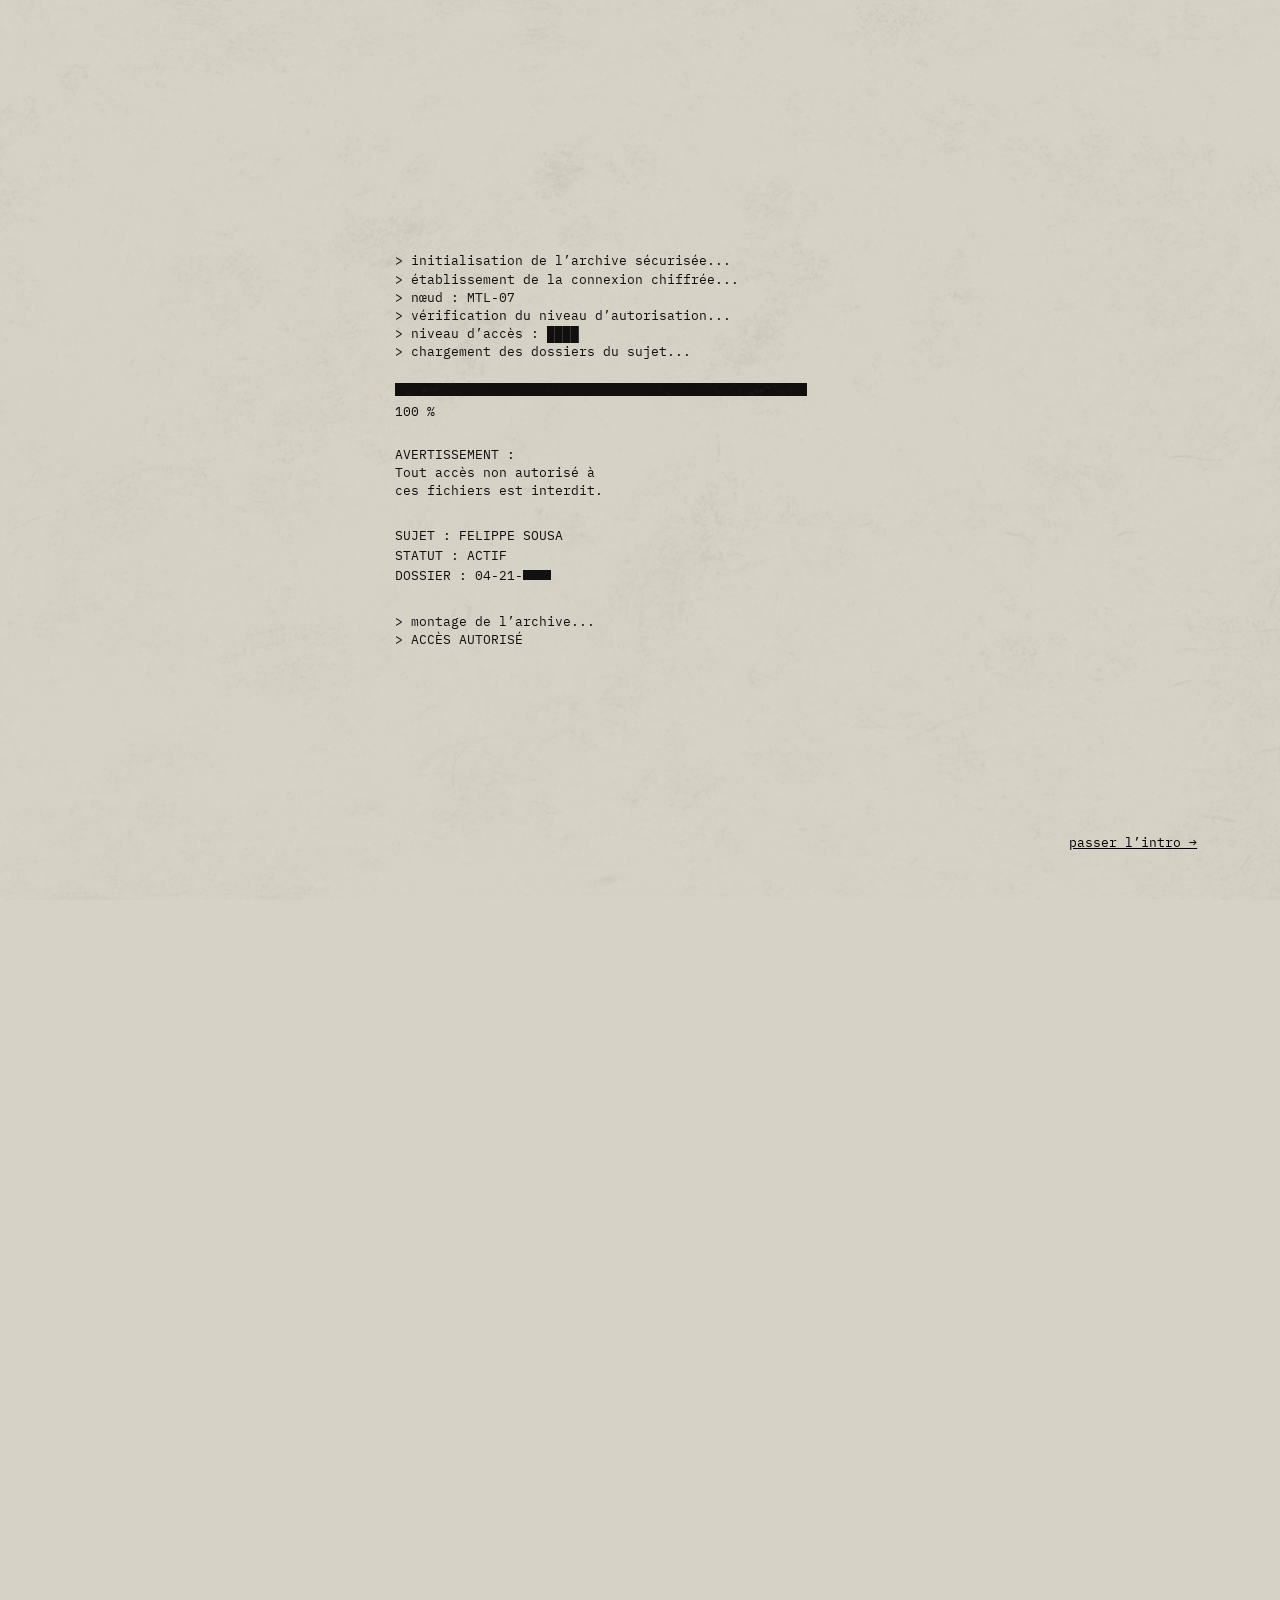
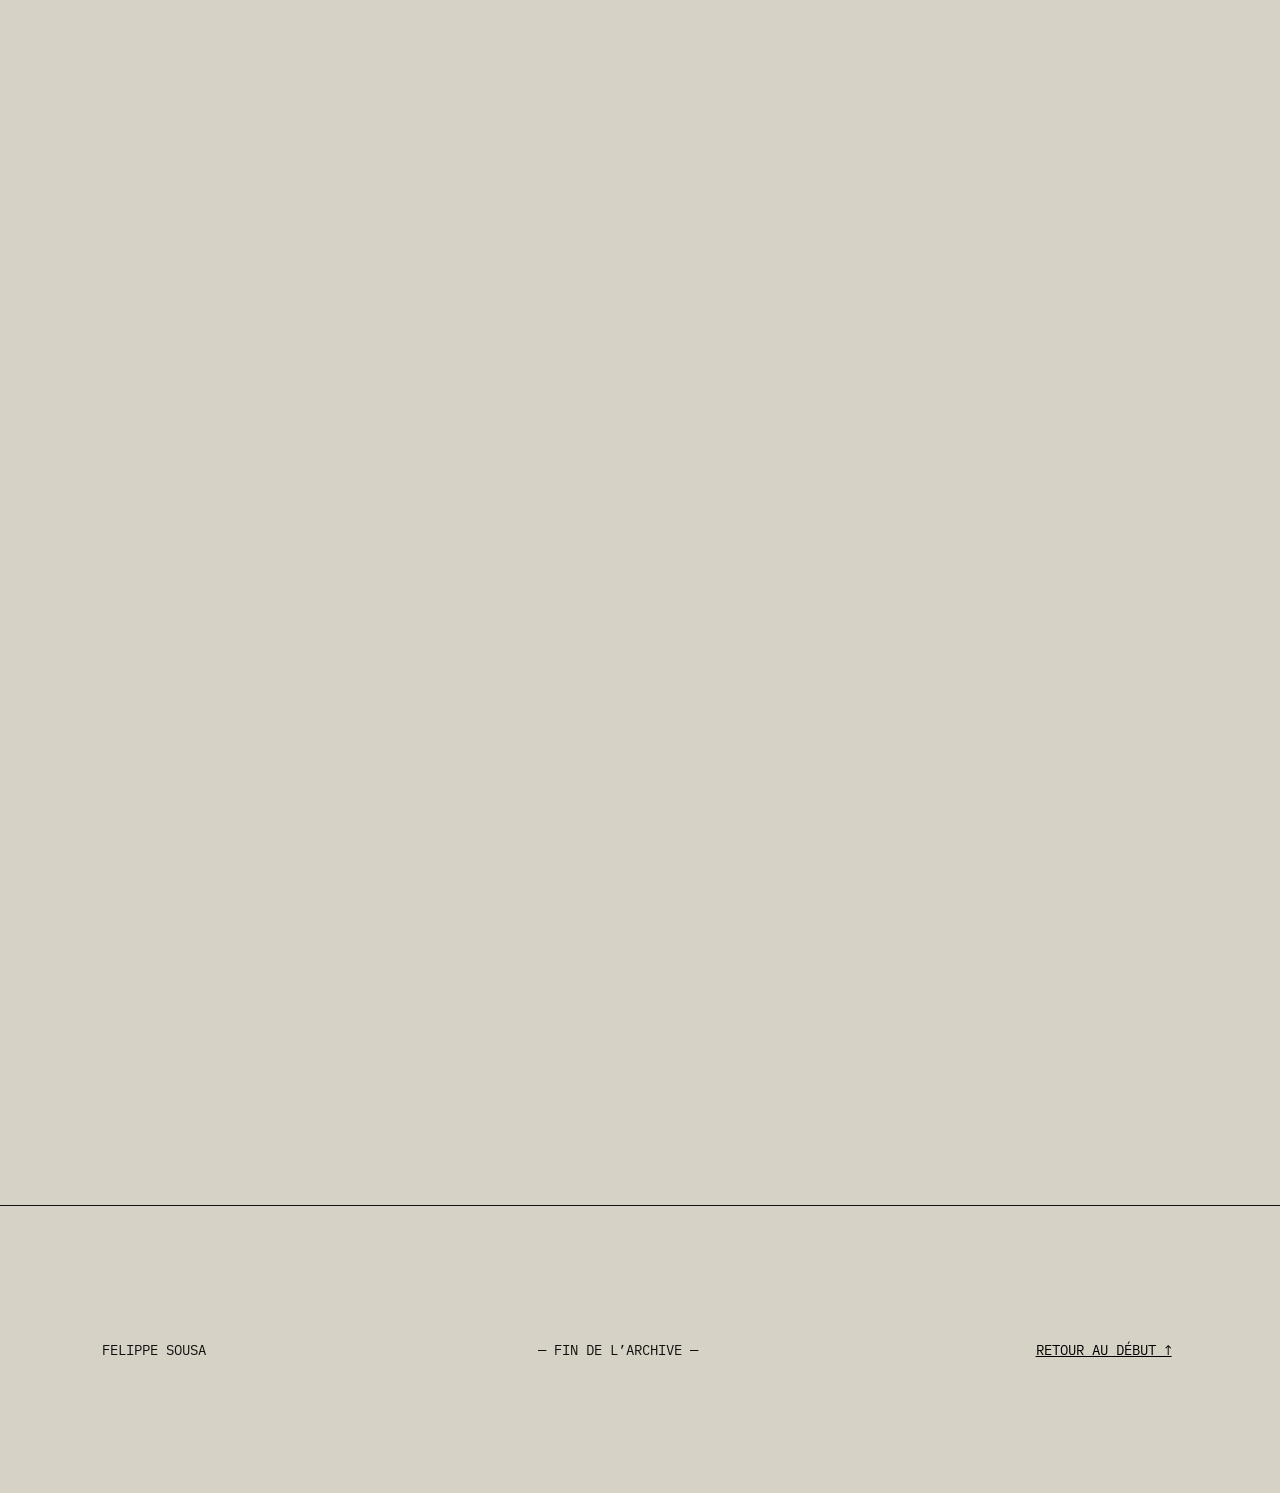
==== commit afe48063: "finalisation du contenu competences et projets" ====
--- a/portfolio_fs/index.html
+++ b/portfolio_fs/index.html
@@ -61,8 +61,8 @@
                 <div class="evidence-slot evidence-slot--fingerprint"><img src="assets/images/empreinte.png"></div>
               </div>
               <div class="about__text mono">
-                <p>Lorem ipsum dolor sit amet, consectetur adipiscing elit. Duis at hendrerit tortor. Donec id tempus magna. Etiam eget tellus efficitur.</p>
-                <p>Lorem ipsum dolor sit amet, consectetur adipiscing elit. Duis at hendrerit tortor. Donec id tempus.</p>
+                <p>Je suis Luiz Felippe Avelino Sousa, artiste multimédia basée à Montréal et présentement élève en intégration multimédia au Collège Montmorency.</p>
+                <p>Mon objectif est de mettre en valeur ma créativité et mes idées à travers des créations multimédias qui mettent à l'épreuve mes compétences. Évoluer dans le milieu en réalisant des projets qui cherchent à se démarquer et à s'améliorer sans cesse.</p>
                 <div class="about__links">
                   <button class="line-button" type="button" data-go="projects"><span>voir les <em>projets</em></span><span class="arrow" aria-hidden="true"></span></button>
                   <button class="line-button" type="button" data-go="skills"><span>mes <em>compétences</em></span><span class="arrow" aria-hidden="true"></span></button>
@@ -77,25 +77,20 @@
         <section class="panel projects" id="projects" aria-labelledby="projects-title">
           <div class="projects__inner" id="projects-inner">
             <p class="subject mono">sujet n2</p>
-            <h2 id="projects-title"><span>PROJETS</h2>
-            <p class="projects__count mono">ARCHIVE / 03 DOSSIERS</p>
-            <div class="project-list">
+            <h2 id="projects-title"><span>PROJETS</span></h2>
+            <p class="projects__count mono">ARCHIVE / CHARGEMENT</p>
+            <p id="projects-status" class="mono" role="status">Chargement des projets…</p>
+            <div class="project-list" id="project-list" aria-busy="true"></div>
+            <noscript><p class="mono">Active JavaScript pour afficher les projets.</p></noscript>
+
+            <!-- template projets json -->
+            <template id="project-template">
               <article class="project-card">
-                <div class="project-card__image project-card__image--antrum"><img class="project-card__photo" src="assets/images/ANTRUM.png"></div>
-                <div class="project-card__info"><p class="mono project-card__number">01 / COURT MÉTRAGE</p><h3>ANTRUM</h3><p class="mono">Une fiction inquiétante mêlant stop motion, image VHS et found footage.</p></div>
-                <button class="line-button mono" type="button" data-open="antrum"><span>voir le projet</span><span class="arrow" aria-hidden="true"></span></button>
+                <div class="project-card__image"><img class="project-card__photo" alt=""></div>
+                <div class="project-card__info"><p class="mono project-card__number"></p><h3></h3><p class="mono" data-project-subtitle></p></div>
+                <button class="line-button mono" type="button" data-open=""><span>voir le projet</span><span class="arrow" aria-hidden="true"></span></button>
               </article>
-              <article class="project-card">
-                <div class="project-card__image project-card__image--pending"><img class="project-card__photo" src="assets/images/projet_non_specifier.png"></div>
-                <div class="project-card__info"><p class="mono project-card__number">02 / DOSSIER À COMPLÉTER</p><h3>PROJET 02</h3><p class="mono">> Lorem ipsum dolor sit amet.> Lorem ipsum dolor sit amet.> Lorem ipsum</p></div>
-                <button class="line-button mono" type="button" data-open="project-02"><span>voir le projet</span><span class="arrow" aria-hidden="true"></span></button>
-              </article>
-              <article class="project-card">
-                <div class="project-card__image project-card__image--pending"><img class="project-card__photo" src="assets/images/projet_non_specifier.png"></div>
-                <div class="project-card__info"><p class="mono project-card__number">03 / DOSSIER À COMPLÉTER</p><h3>PROJET 03</h3><p class="mono">> Lorem ipsum dolor sit amet.> Lorem ipsum dolor sit amet.> Lorem ipsum</p></div>
-                <button class="line-button mono" type="button" data-open="project-03"><span>voir le projet</span><span class="arrow" aria-hidden="true"></span></button>
-              </article>
-            </div>
+            </template>
             <p class="projects__end mono">FIN DES DOSSIERS / DÉFILER POUR LES COMPÉTENCES ↓</p>
           </div>
           <span class="panel-index mono">02 / 03</span>
@@ -105,13 +100,45 @@
           <article class="skill-card skill-card--base" aria-labelledby="video-title">
             <div class="skill-card__content">
               <p class="subject mono">sujet n3</p><h2 id="video-title">VIDEO</h2><p class="skill-card__fraction">1/5</p>
-              <div class="skill-card__grid"><div class="skill-image"><img class="skill-image__photo" src="assets/images/projet_non_specifier.png"></div><p class="mono skill-card__desc">Reste a definir encore prcq aaaaaaaaaaa.</p></div>
+              <div class="skill-card__grid"><div class="skill-image"><img class="skill-image__photo" src="assets/images/DaVinci_Resolve_Studio.png"></div><p class="mono skill-card__desc">>Cadrage et composition de l’image <br>>Prise de vue et mouvements de caméra<br>>Éclairage et création d’ambiances<br>>Scénarisation et storyboard<br>>Mise en scène et réalisation<br>>Montage vidéo, rythme et narration<br>>Correction des couleurs et étalonnage</p></div>
             </div>
           </article>
-          <article class="skill-card skill-card--stack" aria-label="Sujet numéro quatre"><button class="skill-card__tab mono" type="button">sujet n4</button><div class="skill-card__content"><p class="subject mono">sujet n4</p><h2>À DÉFINIR</h2><p class="skill-card__fraction">2/5</p><p class="mono skill-card__empty">Reste a definir encore prcq aaaaaaaaaaa.</p></div></article>
-          <article class="skill-card skill-card--stack" aria-label="Sujet numéro cinq"><button class="skill-card__tab mono" type="button">sujet n5</button><div class="skill-card__content"><p class="subject mono">sujet n5</p><h2>À DÉFINIR</h2><p class="skill-card__fraction">3/5</p><p class="mono skill-card__empty">Reste a definir encore prcq aaaaaaaaaaa.</p></div></article>
-          <article class="skill-card skill-card--stack" aria-label="Sujet numéro six"><button class="skill-card__tab mono" type="button">sujet n6</button><div class="skill-card__content"><p class="subject mono">sujet n6</p><h2>À DÉFINIR</h2><p class="skill-card__fraction">4/5</p><p class="mono skill-card__empty">Reste a definir encore prcq aaaaaaaaaaa.</p></div></article>
-          <article class="skill-card skill-card--stack" aria-label="Sujet numéro sept"><button class="skill-card__tab mono" type="button">sujet n7</button><div class="skill-card__content"><p class="subject mono">sujet n7</p><h2>À DÉFINIR</h2><p class="skill-card__fraction">5/5</p><p class="mono skill-card__empty">Reste a definir encore prcq aaaaaaaaaaa.</p></div></article>
+          <article class="skill-card skill-card--stack" aria-label="Sujet numéro quatre">
+            <button class="skill-card__tab mono" type="button">sujet n4</button>
+            <div class="skill-card__content">
+              <p class="subject mono">sujet n4</p><h2>À DÉFINIR</h2><p class="skill-card__fraction">2/5</p>
+              <div class="skill-card__grid">
+                <div class="skill-image"><img class="skill-image__photo" src="assets/images/touchdesigner.png"></div>
+                <p class="mono skill-card__desc">>Création de visuels réactifs au son<br>>Conception d’expériences immersives et interactives<br>>Animation et effets visuels en temps réel<br>>Traitement d’images et de vidéos<br>>Création et animation de particules</p></div>
+            </div>
+          </article>
+          <article class="skill-card skill-card--stack" aria-label="Sujet numéro cinq">
+            <button class="skill-card__tab mono" type="button">sujet n5</button>
+            <div class="skill-card__content">
+              <p class="subject mono">sujet n5</p><h2>À DÉFINIR</h2><p class="skill-card__fraction">3/5</p>
+              <div class="skill-card__grid">
+                <div class="skill-image"><img class="skill-image__photo" src="assets/images/blender.png"></div>
+                <p class="mono skill-card__desc">>Modélisation d’objets et d’environnements 3D<br>>Création de matériaux et de textures<br>>Éclairage et composition de scènes<br>>Animation d’objets et de caméras<br>>Rendu d’images et de séquences animées</p></div>
+            </div>
+          </article>
+          <article class="skill-card skill-card--stack" aria-label="Sujet numéro six">
+            <button class="skill-card__tab mono" type="button">sujet n6</button>
+            <div class="skill-card__content">
+              <p class="subject mono">sujet n6</p><h2>À DÉFINIR</h2><p class="skill-card__fraction">4/5</p>
+              <div class="skill-card__grid">
+                <div class="skill-image"><img class="skill-image__photo" src="assets/images/flstudio.png"></div>
+                <p class="mono skill-card__desc">>Conception sonore et création de textures<br>>Échantillonnage et manipulation audio<br>>Composition et production musicale<br>Création de rythmes et de mélodies<br>>Arrangement musical et création d’ambiances sonores</p></div>
+            </div>
+          </article>
+          <article class="skill-card skill-card--stack" aria-label="Sujet numéro sept">
+            <button class="skill-card__tab mono" type="button">sujet n7</button>
+            <div class="skill-card__content">
+              <p class="subject mono">sujet n7</p><h2>À DÉFINIR</h2><p class="skill-card__fraction">5/5</p>
+              <div class="skill-card__grid">
+                <div class="skill-image"><img class="skill-image__photo" src="assets/images/vscode.png" ></div>
+                <p class="mono skill-card__desc">>Intégration de maquettes en HTML et CSS<br>>Programmation d’interactions en JavaScript<br>>Adaptation des interfaces aux différentes tailles d’écran<br>>Animation et effets de défilement avec GSAP<br>>Chargement et affichage de contenus à partir de JSON</p></div>
+            </div>
+          </article>
           <span class="panel-index mono">03 / 03</span>
         </section>
       </div>
@@ -121,8 +148,23 @@
 
   <div class="detail" id="detail" role="dialog" aria-modal="true" aria-labelledby="detail-title" aria-hidden="true" inert>
     <div class="detail__top mono"><span id="detail-number">DOSSIER / 01</span><button class="detail__close" type="button" aria-label="Fermer le dossier">fermer ✕</button></div>
-    <div class="detail__body"><p class="subject mono">ARCHIVE / FELIPPE SOUSA</p><h2 id="detail-title">ANTRUM</h2><p id="detail-text" class="mono"></p><div class="detail__frame mono">VISUELS ET LIENS DU PROJET À AJOUTER</div></div>
-    <div class="detail__bottom mono">DÉFILER POUR EXPLORER / ÉCHAP POUR FERMER</div>
+    <div class="detail__body">
+      <p class="subject mono">ARCHIVE / FELIPPE SOUSA</p>
+      <h2 id="detail-title"></h2>
+      <p id="detail-meta" class="detail__meta mono" hidden></p>
+      <p id="detail-text" class="mono"></p>
+      <p id="detail-link-block" class="detail__link-block mono" hidden><a id="detail-link" class="detail__link" target="_blank" rel="noopener noreferrer">ouvrir le projet ↗</a></p>
+      <div class="detail__frame mono">
+        <p id="detail-frame-text">VISUELS ET LIENS DU PROJET À AJOUTER</p>
+        <video id="detail-video" class="detail__video" controls playsinline preload="metadata" hidden>
+          Ton navigateur ne peut pas afficher ce lecteur vidéo.
+        </video>
+        <iframe id="detail-youtube" class="detail__youtube" title="Vidéo YouTube du projet"
+          allow="accelerometer; autoplay; clipboard-write; encrypted-media; gyroscope; picture-in-picture; web-share"
+          referrerpolicy="strict-origin-when-cross-origin" allowfullscreen hidden></iframe>
+      </div>
+    </div>
+    <div class="detail__bottom mono" tabindex="0">DÉFILER POUR EXPLORER / ÉCHAP POUR FERMER</div>
   </div>
 </body>
 </html>
--- a/portfolio_fs/styles.css
+++ b/portfolio_fs/styles.css
@@ -547,37 +547,9 @@
   text-shadow: 2px 3px 3px #000;
 }
 
-/* Cette ancienne capture est recadrée uniquement tant que tu ne l’as pas remplacée. */
-.project-card__photo[src$="a-remplacer--antrum.png"] {
-  inset: auto;
-  left: -1228px;
-  top: -116px;
-  width: 1928px;
-  height: 565px;
-  max-width: none;
-  object-fit: fill;
-}
-
 .project-card__image--antrum small {
   font: .6rem var(--mono);
   letter-spacing: .05em;
-}
-
-/* La mention temporaire disparaît automatiquement quand le src change. */
-.asset-note {
-  position: absolute;
-  left: 0;
-  right: 0;
-  bottom: 0;
-  z-index: 2;
-  display: none;
-  padding: .45rem .65rem;
-  background: rgba(214,210,198,.97);
-  border-top: 1px solid var(--ink);
-  color: var(--ink);
-  font-size: clamp(.68rem,.85vw,.8rem);
-  line-height: 1.35;
-  text-align: left;
 }
 
 .project-card__photo[src$="a-remplacer--antrum.png"]~.asset-note,.skill-image__photo[src$="a-remplacer--video.png"]~.asset-note {
@@ -620,8 +592,8 @@
   font-size: .78rem;
 }
 
-/* Compétences : les vrais bords des fiches restent visibles en bas. */
-/* ===== 08 — Compétences et image vidéo ===== */
+/* les vrais bords des fiches restent visibles en bas. */
+/* compétences et image vidéo */
 .skills {
   isolation: isolate;
 }
@@ -644,7 +616,7 @@
   box-shadow: 0 -4px 12px #0001;
 }
 
-/* 12, 9, 6 et 3 rem : les 4 onglets sont déjà là avant de défiler. */
+/* les 4 onglets sont déjà là avant de défiler. */
 .skill-card--stack:nth-of-type(2) {
   top: calc(100% - 12rem);
   z-index: 2;
@@ -735,16 +707,6 @@
   object-fit: cover;
 }
 
-/* Même idée pour la capture vidéo : ton vrai fichier prend toute la case automatiquement. */
-.skill-image__photo[src$="a-remplacer--video.png"] {
-  inset: auto;
-  left: -244px;
-  top: -320px;
-  width: 1251px;
-  height: 898px;
-  max-width: none;
-  object-fit: fill;
-}
 
 .skill-card__desc,.skill-card__empty {
   font-size: clamp(1rem,1.4vw,1.2rem);
@@ -761,7 +723,7 @@
   pointer-events: none;
 }
 
-/* ===== 09 — Pied de page ===== */
+/* footer */
 .end-note {
   min-height: 32svh;
   padding: 5rem 8%;
@@ -780,8 +742,7 @@
   font: inherit;
 }
 
-/* Les dossiers s’ouvrent au-dessus de tout ; script.js gère le clavier. */
-/* ===== 10 — Dossiers plein écran ===== */
+/* dossiers plein ecran*/
 .detail {
   position: fixed;
   inset: 0;
@@ -838,7 +799,61 @@
   font-size: .85rem;
 }
 
-/* ===== 11 — Mode sans GSAP / animations réduites ===== */
+/* video garde ses proportions */
+.detail__frame--video {
+  height: auto;
+  padding: 0;
+  background: #000;
+}
+
+.detail__video {
+  display: block;
+  width: 100%;
+  height: auto;
+  max-height: 75svh;
+  object-fit: contain;
+}
+
+/* lecteur YouTube dans le même cadre */
+.detail__youtube {
+  display: block;
+  width: 100%;
+  height: auto;
+  aspect-ratio: 16 / 9;
+  min-height: 200px;
+  max-height: 75svh;
+  border: 0;
+  background: #000;
+}
+
+.detail__video[hidden],.detail__youtube[hidden] {
+  display: none;
+}
+
+/* json */
+.detail__meta {
+  margin-bottom: 1.5rem;
+  font-size: .83rem;
+}
+
+#detail-text {
+  white-space: pre-line;
+}
+
+.detail__link-block {
+  margin-top: 1.5rem;
+}
+
+.detail__link {
+  display: inline-block;
+  border: 1px solid currentColor;
+  padding: .55rem .8rem;
+  color: inherit;
+  text-decoration: none;
+  font-size: .9rem;
+}
+
+/* mode sans gsap */
 .no-js .stage,.no-gsap .stage {
   height: auto;
 }
@@ -867,7 +882,7 @@
   min-height: 110svh;
 }
 
-/* Lecture normale si GSAP est absent ou si les animations sont réduites. */
+/* lecture normale si GSAP est absent ou si les animations sont réduites */
 .no-gsap .skills,.no-js .skills {
   height: auto;
   min-height: 0;
@@ -889,7 +904,7 @@
   padding: 3rem 0 5rem;
 }
 
-/* ===== 12 — Téléphone et tablette (760 px et moins) ===== */
+/* phone tablette et moins */
 @media(max-width:760px) {
   :root {
     --tab: 2.65rem;
@@ -1009,7 +1024,7 @@
     overflow: hidden;
   }
 
-  /* Les quatre onglets tiennent dans la hauteur du téléphone. */
+  /* les quatre onglets tiennent dans la hauteur du téléphone. */
   .skill-card--stack:nth-of-type(2) { top: calc(100% - 10.6rem); }
   .skill-card--stack:nth-of-type(3) { top: calc(100% - 7.95rem); }
   .skill-card--stack:nth-of-type(4) { top: calc(100% - 5.3rem); }
@@ -1070,7 +1085,7 @@
 
 }
 
-/* ===== 13 — Petits téléphones (480 px et moins) ===== */
+/* petits telephones */
 @media(max-width:480px) {
   .about__grid {
     grid-template-columns: 1fr;
@@ -1117,7 +1132,7 @@
 
 }
 
-/* ===== 14 — Préférence de mouvement réduit ===== */
+/* reduced motion preference */
 @media(prefers-reduced-motion:reduce) {
   html {
     scroll-behavior: auto;
